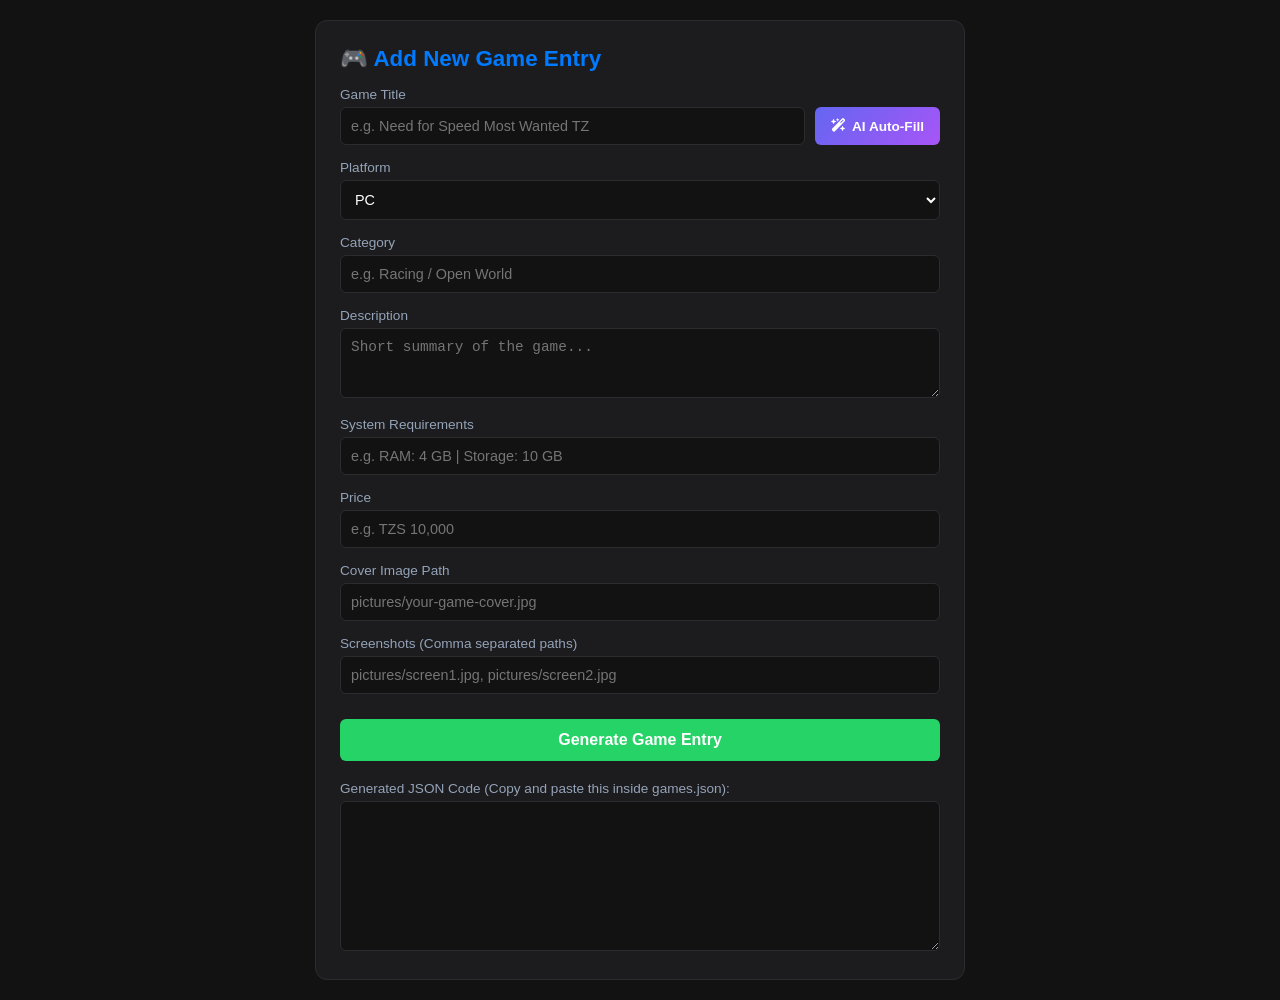
==== admin.html @ 0b443e4b "Update admin.html" ====
<!DOCTYPE html>
<html lang="en">
<head>
    <meta charset="UTF-8">
    <meta name="viewport" content="width=device-width, initial-scale=1.0">
    <title>Squad Games Admin Panel</title>
    <link rel="stylesheet" href="https://cdnjs.cloudflare.com/ajax/libs/font-awesome/6.4.0/css/all.min.css">
    <style>
        body {
            font-family: Arial, sans-serif;
            background-color: #121212;
            color: #ffffff;
            margin: 0;
            padding: 20px;
        }
        .admin-container {
            max-width: 600px;
            margin: 0 auto;
            background: #1c1c1e;
            padding: 24px;
            border-radius: 12px;
            border: 1px solid #2c2c2e;
        }
        h1 {
            font-size: 1.4rem;
            margin-top: 0;
            color: #007aff;
        }
        .form-group {
            margin-bottom: 15px;
        }
        label {
            display: block;
            font-size: 0.85rem;
            color: #94a3b8;
            margin-bottom: 5px;
        }
        input, textarea, select {
            width: 100%;
            padding: 10px;
            background: #121212;
            border: 1px solid #2c2c2e;
            border-radius: 6px;
            color: #ffffff;
            box-sizing: border-box;
            font-size: 0.9rem;
        }
        button {
            background: #25d366;
            color: #ffffff;
            border: none;
            padding: 12px;
            width: 100%;
            border-radius: 6px;
            font-weight: bold;
            font-size: 1rem;
            cursor: pointer;
            margin-top: 10px;
        }
        button:hover {
            background: #1da851;
        }
        .output-box {
            margin-top: 20px;
        }
        textarea.json-output {
            height: 150px;
            font-family: monospace;
            font-size: 0.85rem;
        }
    </style>
</head>
<body>

    <div class="admin-container">
        <h1>🎮 Add New Game Entry</h1>
        <form id="game-form">
            <div class="form-group">
                <label>Game Title</label>
                <div style="display: flex; gap: 10px;">
                    <input type="text" id="title" placeholder="e.g. Need for Speed Most Wanted TZ" required style="flex: 1;">
                    <button type="button" id="aiAutoFillBtn" onclick="generateGameDetailsWithAI()" style="background: linear-gradient(135deg, #6366f1, #a855f7); color: #fff; border: none; padding: 0 16px; border-radius: 6px; cursor: pointer; font-weight: 600; display: flex; align-items: center; gap: 6px; margin-top: 0; width: auto; font-size: 0.85rem;" title="Auto-fill description, category, and requirements using Gemini AI">
                        <i class="fa-solid fa-wand-magic-sparkles"></i> AI Auto-Fill
                    </button>
                </div>
            </div>
            
            <div class="form-group">
                <label>Platform</label>
                <select id="platform">
                    <option value="PC">PC</option>
                    <option value="Android">Android</option>
                </select>
            </div>

            <div class="form-group">
                <label>Category</label>
                <input type="text" id="category" placeholder="e.g. Racing / Open World" required>
            </div>

            <div class="form-group">
                <label>Description</label>
                <textarea id="description" rows="3" placeholder="Short summary of the game..." required></textarea>
            </div>

            <div class="form-group">
                <label>System Requirements</label>
                <input type="text" id="requirements" placeholder="e.g. RAM: 4 GB | Storage: 10 GB" required>
            </div>

            <div class="form-group">
                <label>Price</label>
                <input type="text" id="price" placeholder="e.g. TZS 10,000" required>
            </div>

            <div class="form-group">
                <label>Cover Image Path</label>
                <input type="text" id="image" placeholder="pictures/your-game-cover.jpg" required>
            </div>

            <div class="form-group">
                <label>Screenshots (Comma separated paths)</label>
                <input type="text" id="screenshots" placeholder="pictures/screen1.jpg, pictures/screen2.jpg">
            </div>

            <button type="button" onclick="generateGameJSON()">Generate Game Entry</button>
        </form>

        <div class="output-box">
            <label>Generated JSON Code (Copy and paste this inside games.json):</label>
            <textarea id="json-output" class="json-output" readonly></textarea>
        </div>
    </div>

    <script>
        async function generateGameDetailsWithAI() {
            const titleInput = document.getElementById('title');
            const aiBtn = document.getElementById('aiAutoFillBtn');
            const gameName = titleInput.value.trim();

            if (!gameName) {
                alert("Please enter a game title first so the AI knows what to write about!");
                titleInput.focus();
                return;
            }

            const originalBtnHTML = aiBtn.innerHTML;
            aiBtn.innerHTML = `<i class="fa-solid fa-spinner fa-spin"></i> Writing...`;
            aiBtn.disabled = true;

            // Replace with your Google AI Studio Gemini API Key
            const apiKey = "YOUR_GEMINI_API_KEY"; 
            const url = `https://generativelanguage.googleapis.com/v1beta/models/gemini-2.5-flash:generateContent?key=${apiKey}`;

            const prompt = `You are a video game catalog assistant. Given the game title "${gameName}", generate standard store details. 
            You must return a raw JSON object only (no markdown code blocks, just the pure JSON string) with the following exact keys:
            - "category": A short genre string (e.g., "Action, Open World" or "Racing")
            - "description": A concise, engaging 2-sentence marketing summary of the game.
            - "requirements": Standard minimum system requirements formatted compactly (e.g., "OS: Windows 10 | RAM: 8 GB | Storage: 30 GB")`;

            try {
                const response = await fetch(url, {
                    method: "POST",
                    headers: { "Content-Type": "application/json" },
                    body: JSON.stringify({
                        contents: [{ parts: [{ text: prompt }] }]
                    })
                });

                if (!response.ok) throw new Error("Failed to communicate with Gemini API.");

                const data = await response.json();
                let rawText = data.candidates[0].content.parts[0].text.trim();
                
                rawText = rawText.replace(/^```json\s*/, "").replace(/^```\s*/, "").replace(/\s*```$/, "");

                const parsedDetails = JSON.parse(rawText);

                if (parsedDetails.category) document.getElementById('category').value = parsedDetails.category;
                if (parsedDetails.description) document.getElementById('description').value = parsedDetails.description;
                if (parsedDetails.requirements) document.getElementById('requirements').value = parsedDetails.requirements;

                aiBtn.innerHTML = `<i class="fa-solid fa-check"></i> Filled!`;
                setTimeout(() => {
                    aiBtn.innerHTML = originalBtnHTML;
                    aiBtn.disabled = false;
                }, 2000);

            } catch (error) {
                console.error("AI Error:", error);
                alert("Error generating details via AI. Please verify your API key.");
                aiBtn.innerHTML = originalBtnHTML;
                aiBtn.disabled = false;
            }
        }

        function generateGameJSON() {
            const title = document.getElementById('title').value;
            const platform = document.getElementById('platform').value;
            const category = document.getElementById('category').value;
            const description = document.getElementById('description').value;
            const requirements = document.getElementById('requirements').value;
            const price = document.getElementById('price').value;
            const image = document.getElementById('image').value;
            
            const rawScreenshots = document.getElementById('screenshots').value;
            const screenshots = rawScreenshots ? rawScreenshots.split(',').map(s => s.trim()) : [image];

            const whatsappMessage = `Hello Squad Games, I want to buy ${title} (${price}).`;
            const downloadUrl = `[https://wa.me/255692752060?text=$](https://wa.me/255692752060?text=$){encodeURIComponent(whatsappMessage)}`;

            const gameObject = {
                title,
                platform,
                category,
                description,
                requirements,
                price,
                image,
                screenshots,
                downloadUrl
            };

            document.getElementById('json-output').value = JSON.stringify(gameObject, null, 4) + ",";
        }
    </script>
</body>
</html>
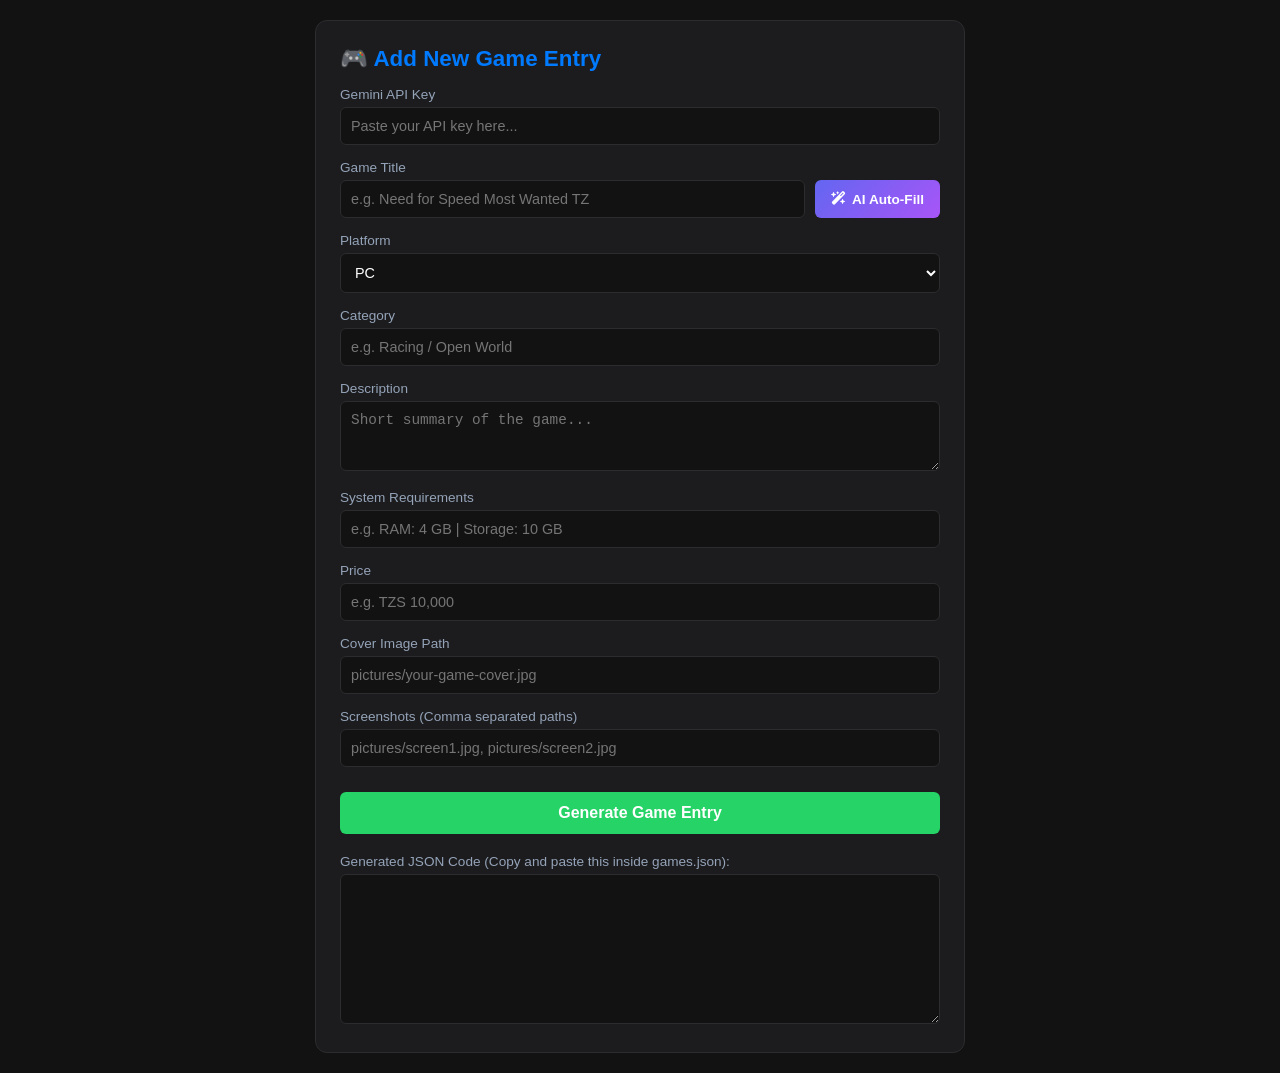
==== commit 78e92ff2: "Update admin.html" ====
--- a/admin.html
+++ b/admin.html
@@ -75,6 +75,12 @@
     <div class="admin-container">
         <h1>🎮 Add New Game Entry</h1>
         <form id="game-form">
+            <!-- Gemini API Key Input Field Added Here -->
+            <div class="form-group">
+                <label>Gemini API Key</label>
+                <input type="password" id="geminiApiKey" placeholder="Paste your API key here..." required>
+            </div>
+
             <div class="form-group">
                 <label>Game Title</label>
                 <div style="display: flex; gap: 10px;">
@@ -136,7 +142,15 @@
         async function generateGameDetailsWithAI() {
             const titleInput = document.getElementById('title');
             const aiBtn = document.getElementById('aiAutoFillBtn');
+            const apiKeyInput = document.getElementById('geminiApiKey');
             const gameName = titleInput.value.trim();
+            const apiKey = apiKeyInput.value.trim();
+
+            if (!apiKey) {
+                alert("Please paste your Gemini API key in the API Key field first!");
+                apiKeyInput.focus();
+                return;
+            }
 
             if (!gameName) {
                 alert("Please enter a game title first so the AI knows what to write about!");
@@ -148,8 +162,6 @@
             aiBtn.innerHTML = `<i class="fa-solid fa-spinner fa-spin"></i> Writing...`;
             aiBtn.disabled = true;
 
-            // Replace with your Google AI Studio Gemini API Key
-            const apiKey = "YOUR_GEMINI_API_KEY"; 
             const url = `https://generativelanguage.googleapis.com/v1beta/models/gemini-2.5-flash:generateContent?key=${apiKey}`;
 
             const prompt = `You are a video game catalog assistant. Given the game title "${gameName}", generate standard store details. 
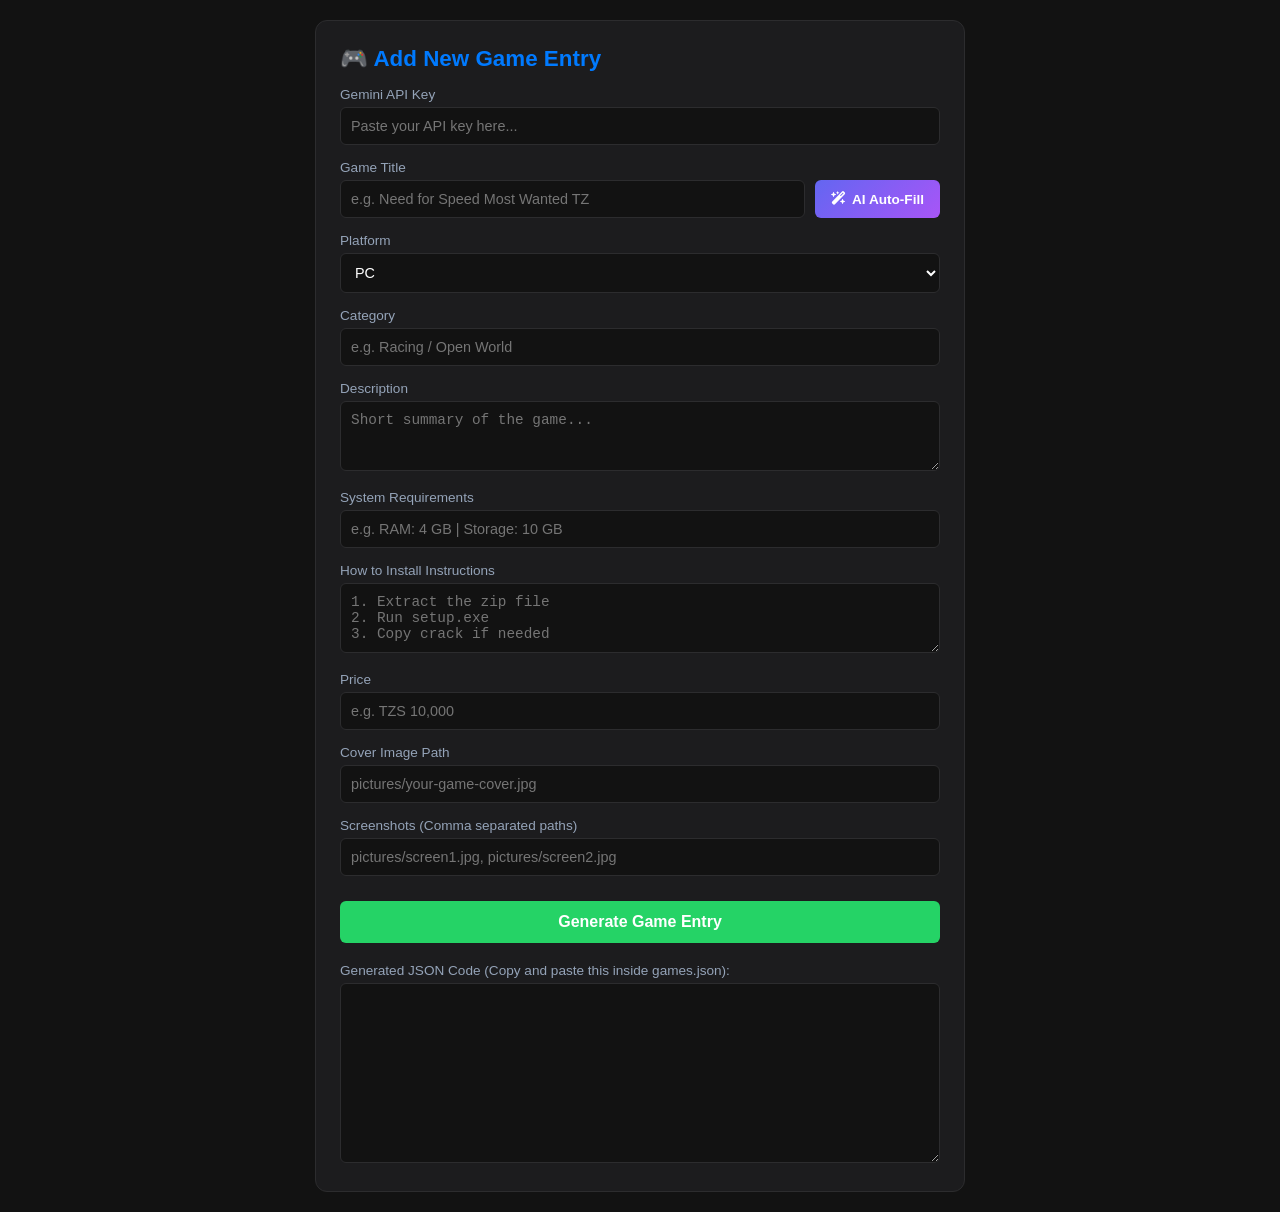
==== commit b7c8d9cc: "Update admin.html" ====
--- a/admin.html
+++ b/admin.html
@@ -64,7 +64,7 @@
             margin-top: 20px;
         }
         textarea.json-output {
-            height: 150px;
+            height: 180px;
             font-family: monospace;
             font-size: 0.85rem;
         }
@@ -75,7 +75,7 @@
     <div class="admin-container">
         <h1>🎮 Add New Game Entry</h1>
         <form id="game-form">
-            <!-- Gemini API Key Input Field Added Here -->
+            <!-- Gemini API Key Input Field -->
             <div class="form-group">
                 <label>Gemini API Key</label>
                 <input type="password" id="geminiApiKey" placeholder="Paste your API key here..." required>
@@ -85,7 +85,7 @@
                 <label>Game Title</label>
                 <div style="display: flex; gap: 10px;">
                     <input type="text" id="title" placeholder="e.g. Need for Speed Most Wanted TZ" required style="flex: 1;">
-                    <button type="button" id="aiAutoFillBtn" onclick="generateGameDetailsWithAI()" style="background: linear-gradient(135deg, #6366f1, #a855f7); color: #fff; border: none; padding: 0 16px; border-radius: 6px; cursor: pointer; font-weight: 600; display: flex; align-items: center; gap: 6px; margin-top: 0; width: auto; font-size: 0.85rem;" title="Auto-fill description, category, and requirements using Gemini AI">
+                    <button type="button" id="aiAutoFillBtn" onclick="generateGameDetailsWithAI()" style="background: linear-gradient(135deg, #6366f1, #a855f7); color: #fff; border: none; padding: 0 16px; border-radius: 6px; cursor: pointer; font-weight: 600; display: flex; align-items: center; gap: 6px; margin-top: 0; width: auto; font-size: 0.85rem;" title="Auto-fill description, category, requirements, and install guide using Gemini AI">
                         <i class="fa-solid fa-wand-magic-sparkles"></i> AI Auto-Fill
                     </button>
                 </div>
@@ -112,6 +112,12 @@
             <div class="form-group">
                 <label>System Requirements</label>
                 <input type="text" id="requirements" placeholder="e.g. RAM: 4 GB | Storage: 10 GB" required>
+            </div>
+
+            <!-- NEW: How to Install Instructions Field Added Here -->
+            <div class="form-group">
+                <label>How to Install Instructions</label>
+                <textarea id="installGuide" rows="3" placeholder="1. Extract the zip file&#10;2. Run setup.exe&#10;3. Copy crack if needed" required></textarea>
             </div>
 
             <div class="form-group">
@@ -168,7 +174,8 @@
             You must return a raw JSON object only (no markdown code blocks, just the pure JSON string) with the following exact keys:
             - "category": A short genre string (e.g., "Action, Open World" or "Racing")
             - "description": A concise, engaging 2-sentence marketing summary of the game.
-            - "requirements": Standard minimum system requirements formatted compactly (e.g., "OS: Windows 10 | RAM: 8 GB | Storage: 30 GB")`;
+            - "requirements": Standard minimum system requirements formatted compactly (e.g., "OS: Windows 10 | RAM: 8 GB | Storage: 30 GB")
+            - "installGuide": Step-by-step standard installation instructions for this game (e.g., "1. Extract archive.\n2. Run setup.exe.\n3. Enjoy playing.")`;
 
             try {
                 const response = await fetch(url, {
@@ -191,6 +198,7 @@
                 if (parsedDetails.category) document.getElementById('category').value = parsedDetails.category;
                 if (parsedDetails.description) document.getElementById('description').value = parsedDetails.description;
                 if (parsedDetails.requirements) document.getElementById('requirements').value = parsedDetails.requirements;
+                if (parsedDetails.installGuide) document.getElementById('installGuide').value = parsedDetails.installGuide;
 
                 aiBtn.innerHTML = `<i class="fa-solid fa-check"></i> Filled!`;
                 setTimeout(() => {
@@ -212,6 +220,7 @@
             const category = document.getElementById('category').value;
             const description = document.getElementById('description').value;
             const requirements = document.getElementById('requirements').value;
+            const installGuide = document.getElementById('installGuide').value;
             const price = document.getElementById('price').value;
             const image = document.getElementById('image').value;
             
@@ -227,6 +236,7 @@
                 category,
                 description,
                 requirements,
+                installGuide,
                 price,
                 image,
                 screenshots,
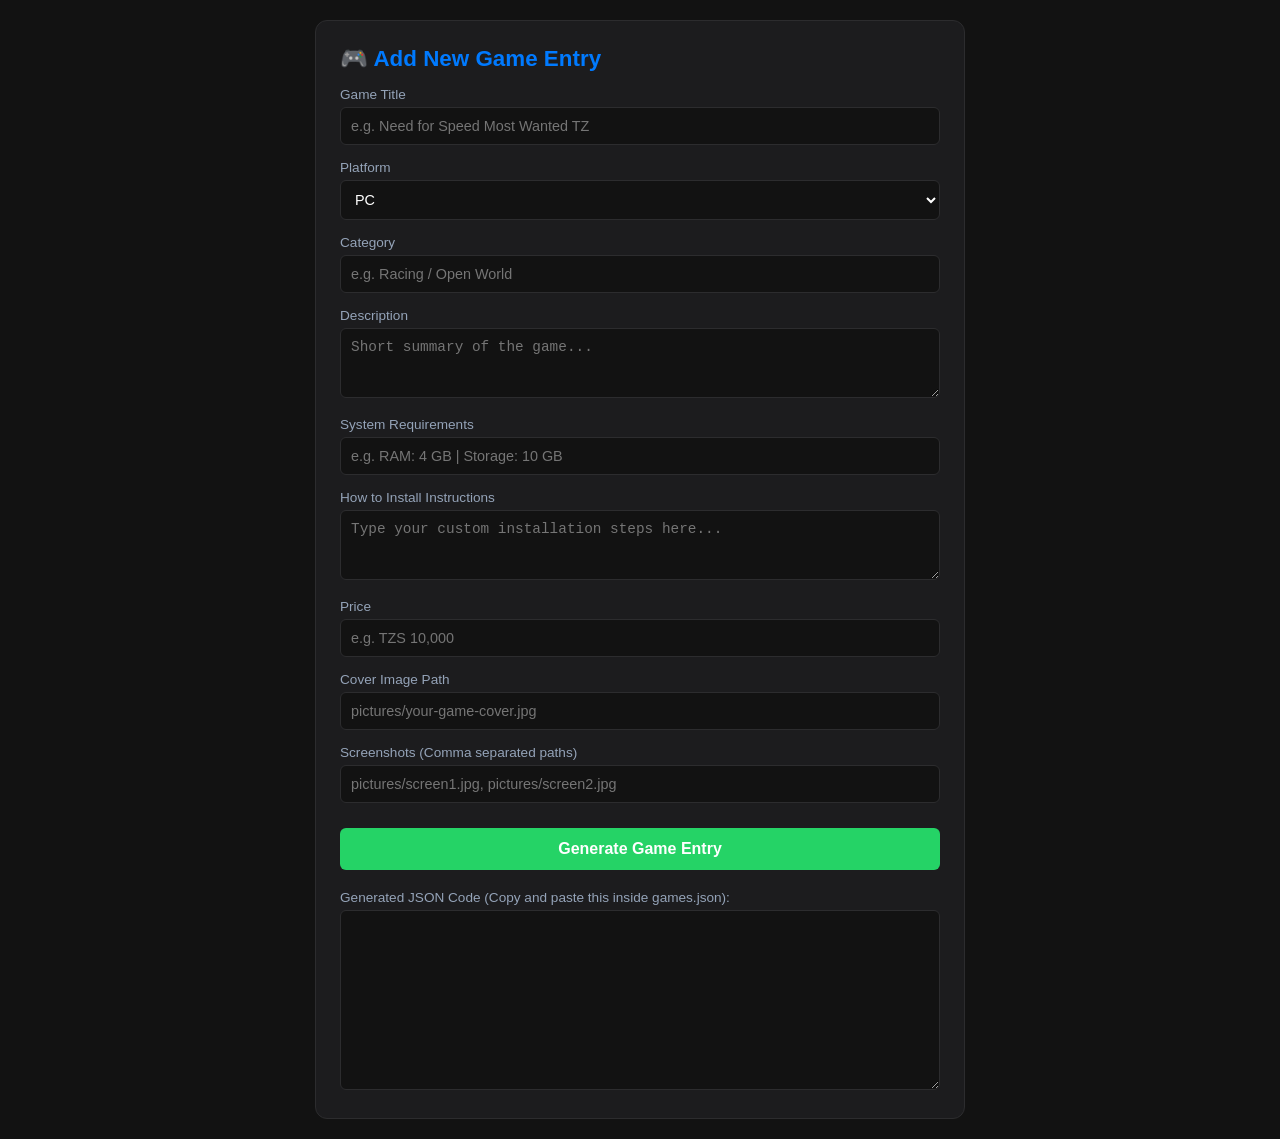
==== commit f50d2392: "Update admin.html" ====
--- a/admin.html
+++ b/admin.html
@@ -75,20 +75,9 @@
     <div class="admin-container">
         <h1>🎮 Add New Game Entry</h1>
         <form id="game-form">
-            <!-- Gemini API Key Input Field -->
-            <div class="form-group">
-                <label>Gemini API Key</label>
-                <input type="password" id="geminiApiKey" placeholder="Paste your API key here..." required>
-            </div>
-
             <div class="form-group">
                 <label>Game Title</label>
-                <div style="display: flex; gap: 10px;">
-                    <input type="text" id="title" placeholder="e.g. Need for Speed Most Wanted TZ" required style="flex: 1;">
-                    <button type="button" id="aiAutoFillBtn" onclick="generateGameDetailsWithAI()" style="background: linear-gradient(135deg, #6366f1, #a855f7); color: #fff; border: none; padding: 0 16px; border-radius: 6px; cursor: pointer; font-weight: 600; display: flex; align-items: center; gap: 6px; margin-top: 0; width: auto; font-size: 0.85rem;" title="Auto-fill description, category, requirements, and install guide using Gemini AI">
-                        <i class="fa-solid fa-wand-magic-sparkles"></i> AI Auto-Fill
-                    </button>
-                </div>
+                <input type="text" id="title" placeholder="e.g. Need for Speed Most Wanted TZ" required>
             </div>
             
             <div class="form-group">
@@ -114,10 +103,9 @@
                 <input type="text" id="requirements" placeholder="e.g. RAM: 4 GB | Storage: 10 GB" required>
             </div>
 
-            <!-- NEW: How to Install Instructions Field Added Here -->
             <div class="form-group">
                 <label>How to Install Instructions</label>
-                <textarea id="installGuide" rows="3" placeholder="1. Extract the zip file&#10;2. Run setup.exe&#10;3. Copy crack if needed" required></textarea>
+                <textarea id="installGuide" rows="3" placeholder="Type your custom installation steps here..." required></textarea>
             </div>
 
             <div class="form-group">
@@ -145,75 +133,6 @@
     </div>
 
     <script>
-        async function generateGameDetailsWithAI() {
-            const titleInput = document.getElementById('title');
-            const aiBtn = document.getElementById('aiAutoFillBtn');
-            const apiKeyInput = document.getElementById('geminiApiKey');
-            const gameName = titleInput.value.trim();
-            const apiKey = apiKeyInput.value.trim();
-
-            if (!apiKey) {
-                alert("Please paste your Gemini API key in the API Key field first!");
-                apiKeyInput.focus();
-                return;
-            }
-
-            if (!gameName) {
-                alert("Please enter a game title first so the AI knows what to write about!");
-                titleInput.focus();
-                return;
-            }
-
-            const originalBtnHTML = aiBtn.innerHTML;
-            aiBtn.innerHTML = `<i class="fa-solid fa-spinner fa-spin"></i> Writing...`;
-            aiBtn.disabled = true;
-
-            const url = `https://generativelanguage.googleapis.com/v1beta/models/gemini-2.5-flash:generateContent?key=${apiKey}`;
-
-            const prompt = `You are a video game catalog assistant. Given the game title "${gameName}", generate standard store details. 
-            You must return a raw JSON object only (no markdown code blocks, just the pure JSON string) with the following exact keys:
-            - "category": A short genre string (e.g., "Action, Open World" or "Racing")
-            - "description": A concise, engaging 2-sentence marketing summary of the game.
-            - "requirements": Standard minimum system requirements formatted compactly (e.g., "OS: Windows 10 | RAM: 8 GB | Storage: 30 GB")
-            - "installGuide": Step-by-step standard installation instructions for this game (e.g., "1. Extract archive.\n2. Run setup.exe.\n3. Enjoy playing.")`;
-
-            try {
-                const response = await fetch(url, {
-                    method: "POST",
-                    headers: { "Content-Type": "application/json" },
-                    body: JSON.stringify({
-                        contents: [{ parts: [{ text: prompt }] }]
-                    })
-                });
-
-                if (!response.ok) throw new Error("Failed to communicate with Gemini API.");
-
-                const data = await response.json();
-                let rawText = data.candidates[0].content.parts[0].text.trim();
-                
-                rawText = rawText.replace(/^```json\s*/, "").replace(/^```\s*/, "").replace(/\s*```$/, "");
-
-                const parsedDetails = JSON.parse(rawText);
-
-                if (parsedDetails.category) document.getElementById('category').value = parsedDetails.category;
-                if (parsedDetails.description) document.getElementById('description').value = parsedDetails.description;
-                if (parsedDetails.requirements) document.getElementById('requirements').value = parsedDetails.requirements;
-                if (parsedDetails.installGuide) document.getElementById('installGuide').value = parsedDetails.installGuide;
-
-                aiBtn.innerHTML = `<i class="fa-solid fa-check"></i> Filled!`;
-                setTimeout(() => {
-                    aiBtn.innerHTML = originalBtnHTML;
-                    aiBtn.disabled = false;
-                }, 2000);
-
-            } catch (error) {
-                console.error("AI Error:", error);
-                alert("Error generating details via AI. Please verify your API key.");
-                aiBtn.innerHTML = originalBtnHTML;
-                aiBtn.disabled = false;
-            }
-        }
-
         function generateGameJSON() {
             const title = document.getElementById('title').value;
             const platform = document.getElementById('platform').value;
@@ -228,7 +147,7 @@
             const screenshots = rawScreenshots ? rawScreenshots.split(',').map(s => s.trim()) : [image];
 
             const whatsappMessage = `Hello Squad Games, I want to buy ${title} (${price}).`;
-            const downloadUrl = `[https://wa.me/255692752060?text=$](https://wa.me/255692752060?text=$){encodeURIComponent(whatsappMessage)}`;
+            const downloadUrl = `https://wa.me/255692752060?text=${encodeURIComponent(whatsappMessage)}`;
 
             const gameObject = {
                 title,
